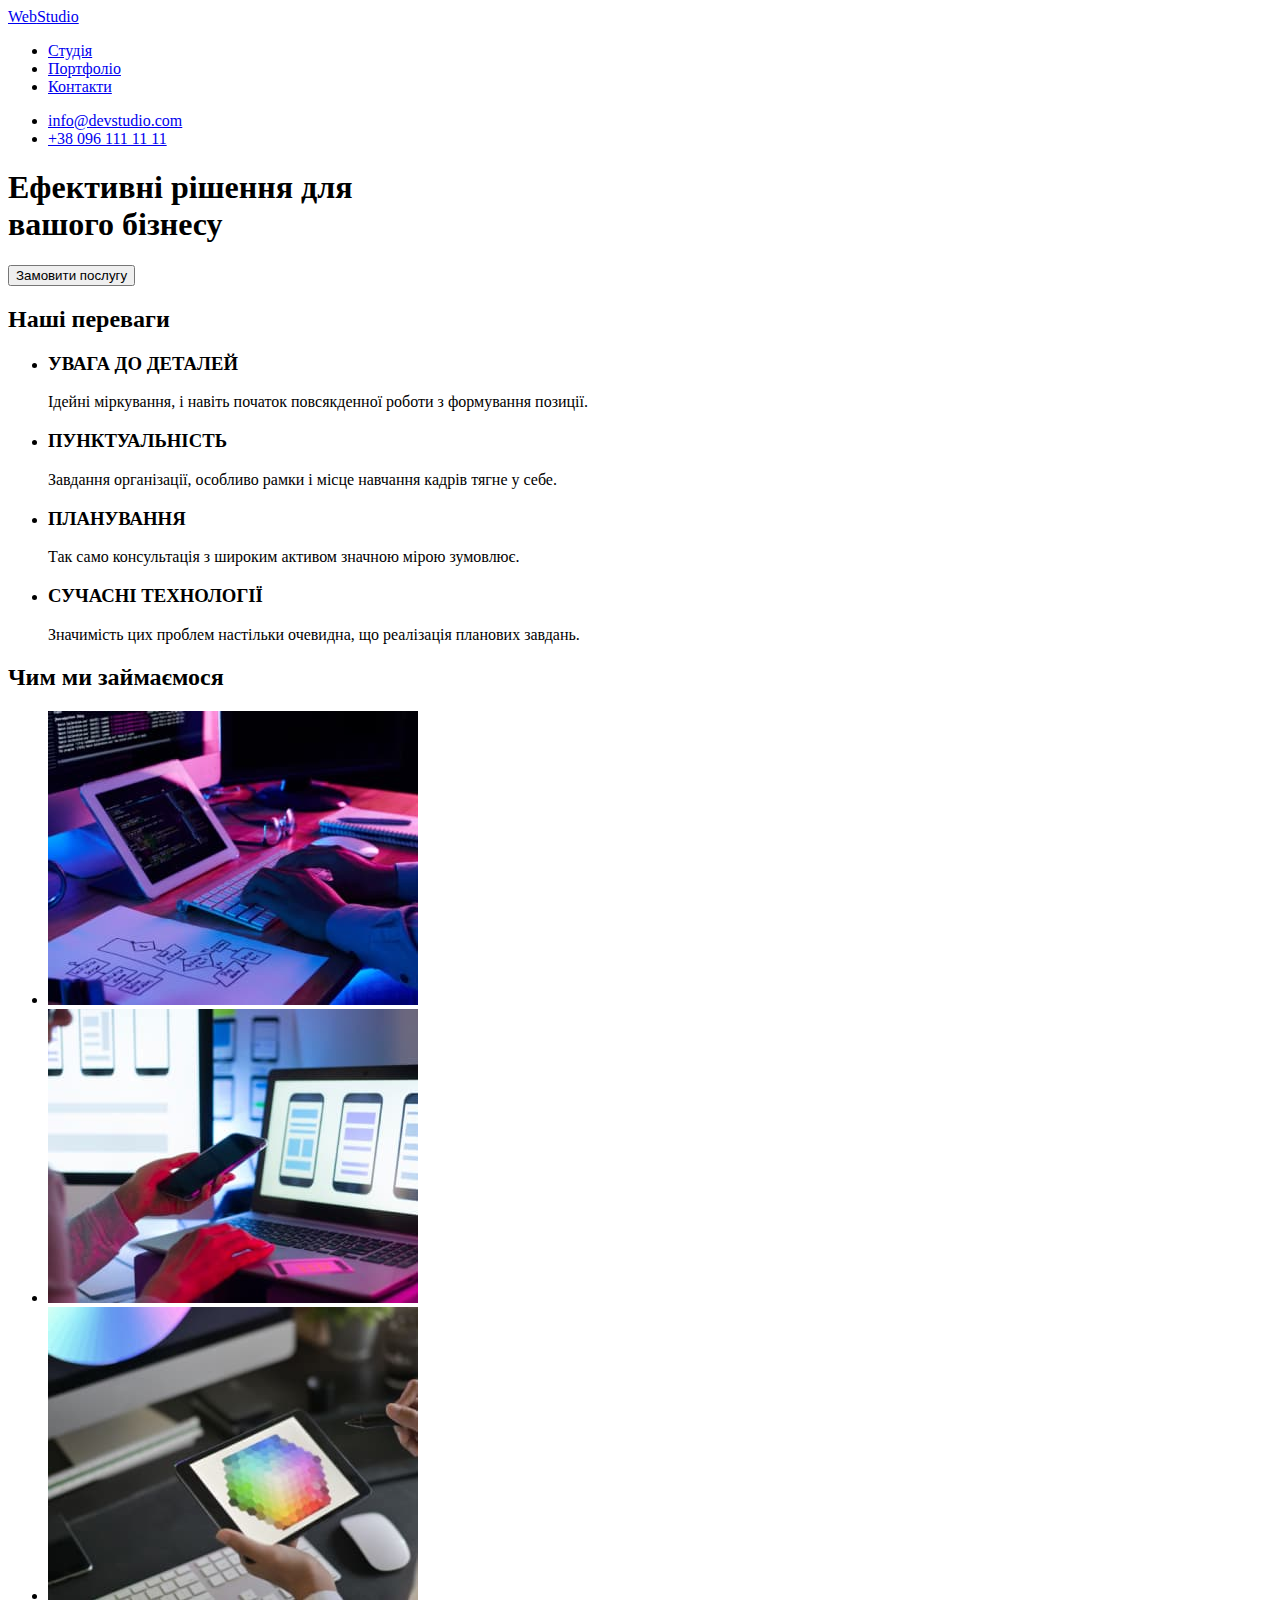
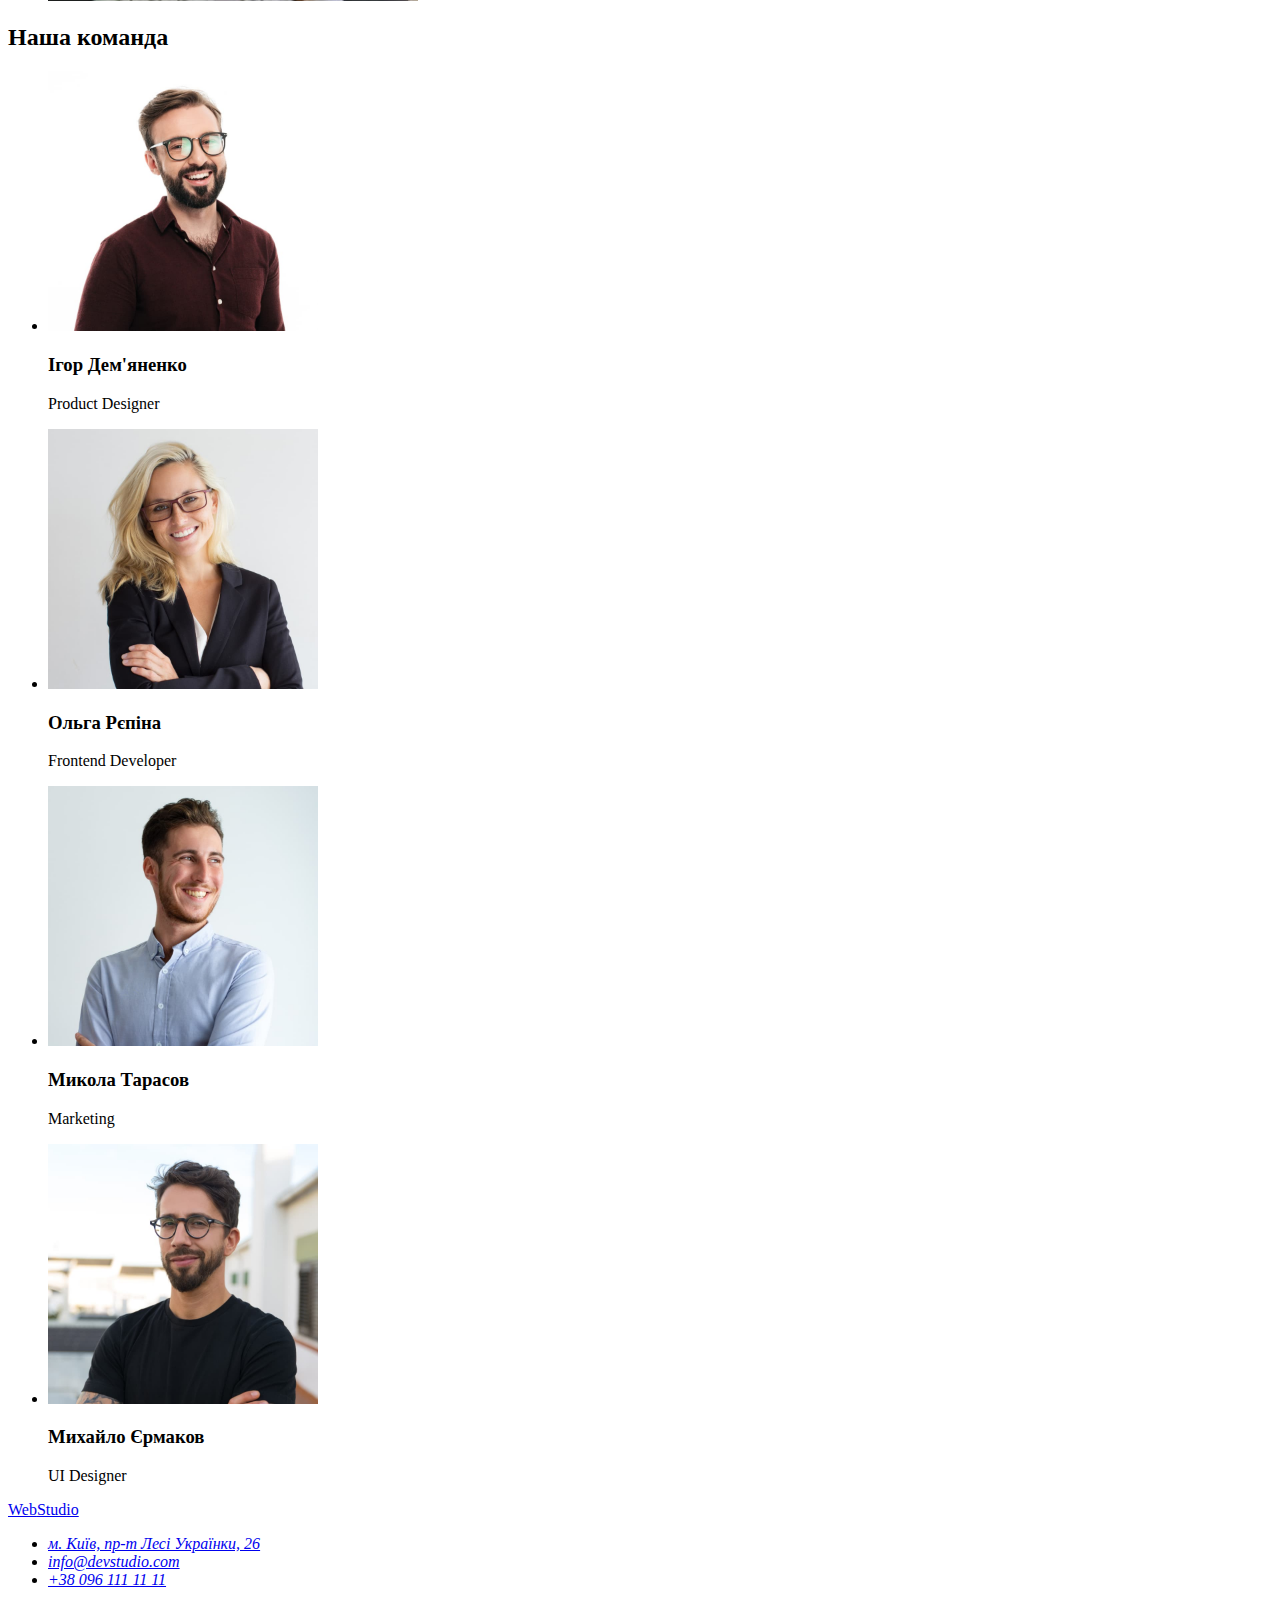
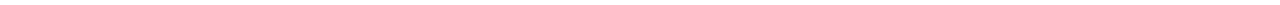
==== index.html @ d3a994a7 "add files from first homework" ====
<!DOCTYPE html>
<html lang="uk">
  <head>
    <meta charset="UTF-8" />
    <meta http-equiv="X-UA-Compatible" content="IE=edge" />
    <meta name="viewport" content="width=device-width, initial-scale=1.0" />
    <title>Document</title>
  </head>
  <body>
    <header>
      <a href="./index.html"><span>Web</span>Studio</a>
      <nav>
        <ul>
          <li><a href="#">Студія</a></li>
          <li><a href="#">Портфоліо</a></li>
          <li><a href="#">Контакти</a></li>
        </ul>
      </nav>
      <ul>
        <li><a href="mailto:info@devstudio.com">info@devstudio.com</a></li>
        <li><a href="tel:380961111111">+38 096 111 11 11</a></li>
      </ul>
    </header>
    <main>
      <section>
        <h1>Ефективні рішення для <br />вашого бізнесу</h1>
        <button type="button">Замовити послугу</button>
      </section>
      <section>
        <h2>Наші переваги</h2>
        <ul>
          <li>
            <h3>УВАГА ДО ДЕТАЛЕЙ</h3>
            <p>
              Ідейні міркування, і навіть початок повсякденної роботи з
              формування позиції.
            </p>
          </li>
          <li>
            <h3>ПУНКТУАЛЬНІСТЬ</h3>
            <p>
              Завдання організації, особливо рамки і місце навчання кадрів тягне
              у себе.
            </p>
          </li>
          <li>
            <h3>ПЛАНУВАННЯ</h3>
            <p>
              Так само консультація з широким активом значною мірою зумовлює.
            </p>
          </li>
          <li>
            <h3>СУЧАСНІ ТЕХНОЛОГІЇ</h3>
            <p>
              Значимість цих проблем настільки очевидна, що реалізація планових
              завдань.
            </p>
          </li>
        </ul>
      </section>
      <section>
        <h2>Чим ми займаємося</h2>
        <ul>
          <li>
            <img
              src="./images/img-2.jpg"
              width="370"
              height="294"
              alt="Робочий процес"
            />
          </li>
          <li>
            <img
              src="./images/img-1.jpg"
              width="370"
              height="294"
              alt="Робота з ноутбуком"
            />
          </li>
          <li>
            <img
              src="./images/img-3.jpg"
              width="370"
              height="294"
              alt="Робота із планшетом"
            />
          </li>
        </ul>
      </section>
      <section>
        <h2>Наша команда</h2>
        <ul>
          <li>
            <img
              src="./images/person-1.jpg"
              width="270"
              height="260"
              alt="Ігор Дем'яненко"
            />
            <h3>Ігор Дем'яненко</h3>
            <p>Product Designer</p>
          </li>
          <li>
            <img
              src="./images/person-2.jpg"
              width="270"
              height="260"
              alt="Ольга Рєпіна"
            />
            <h3>Ольга Рєпіна</h3>
            <p>Frontend Developer</p>
          </li>
          <li>
            <img
              src="./images/person-3.jpg"
              width="270"
              height="260"
              alt="Микола Тарасов"
            />
            <h3>Микола Тарасов</h3>
            <p>Marketing</p>
          </li>
          <li>
            <img
              src="./images/person-4.jpg"
              width="270"
              height="260"
              alt="Михайло Єрмаков"
            />
            <h3>Михайло Єрмаков</h3>
            <p>UI Designer</p>
          </li>
        </ul>
      </section>
    </main>
    <footer>
      <a href="/"><span>Web</span>Studio</a>
      <address>
        <ul>
          <li>
            <a
              href="https://goo.gl/maps/CPtrU1FHBa2aNyZL9"
              target="_blank"
              rel="noopener noreferrer nofollow"
              >м. Київ, пр-т Лесі Українки, 26</a
            >
          </li>
          <li><a href="mailto:info@devstudio.com">info@devstudio.com</a></li>
          <li><a href="tel:380961111111">+38 096 111 11 11</a></li>
        </ul>
      </address>
    </footer>
  </body>
</html>
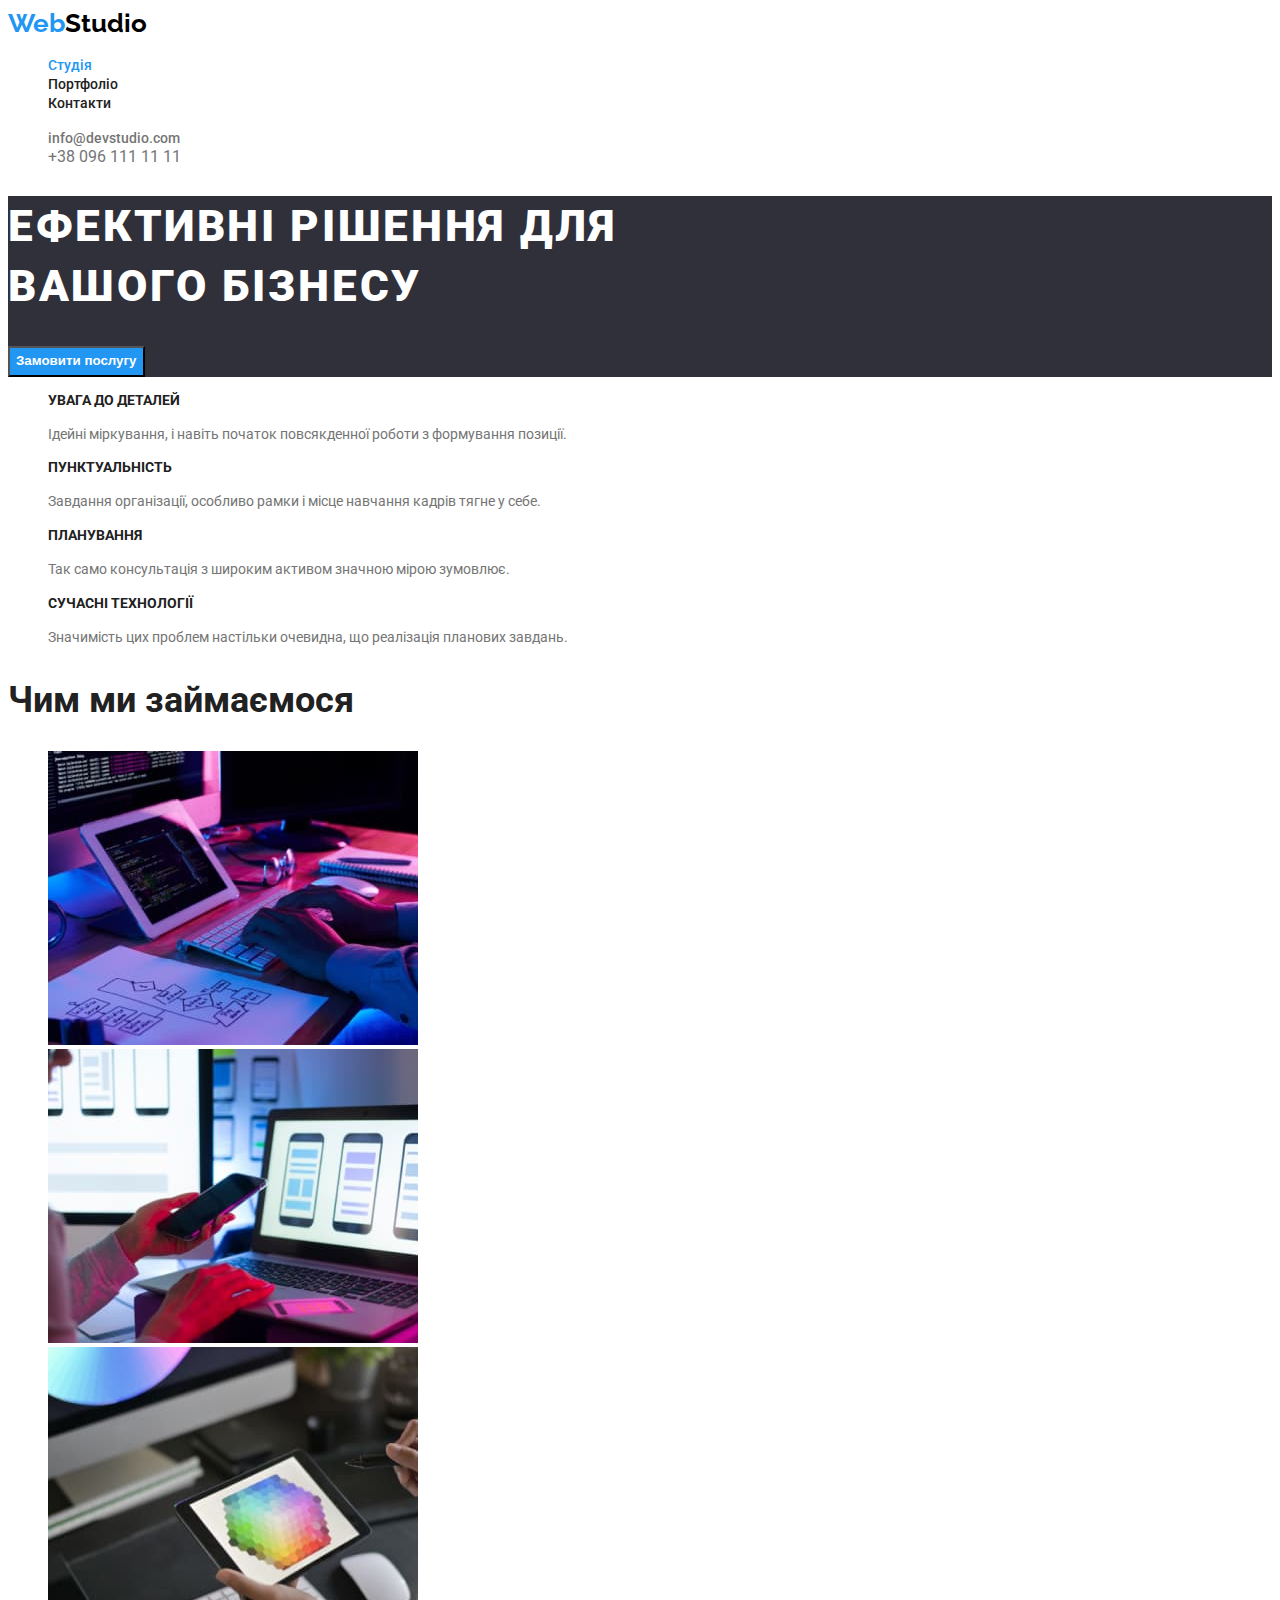
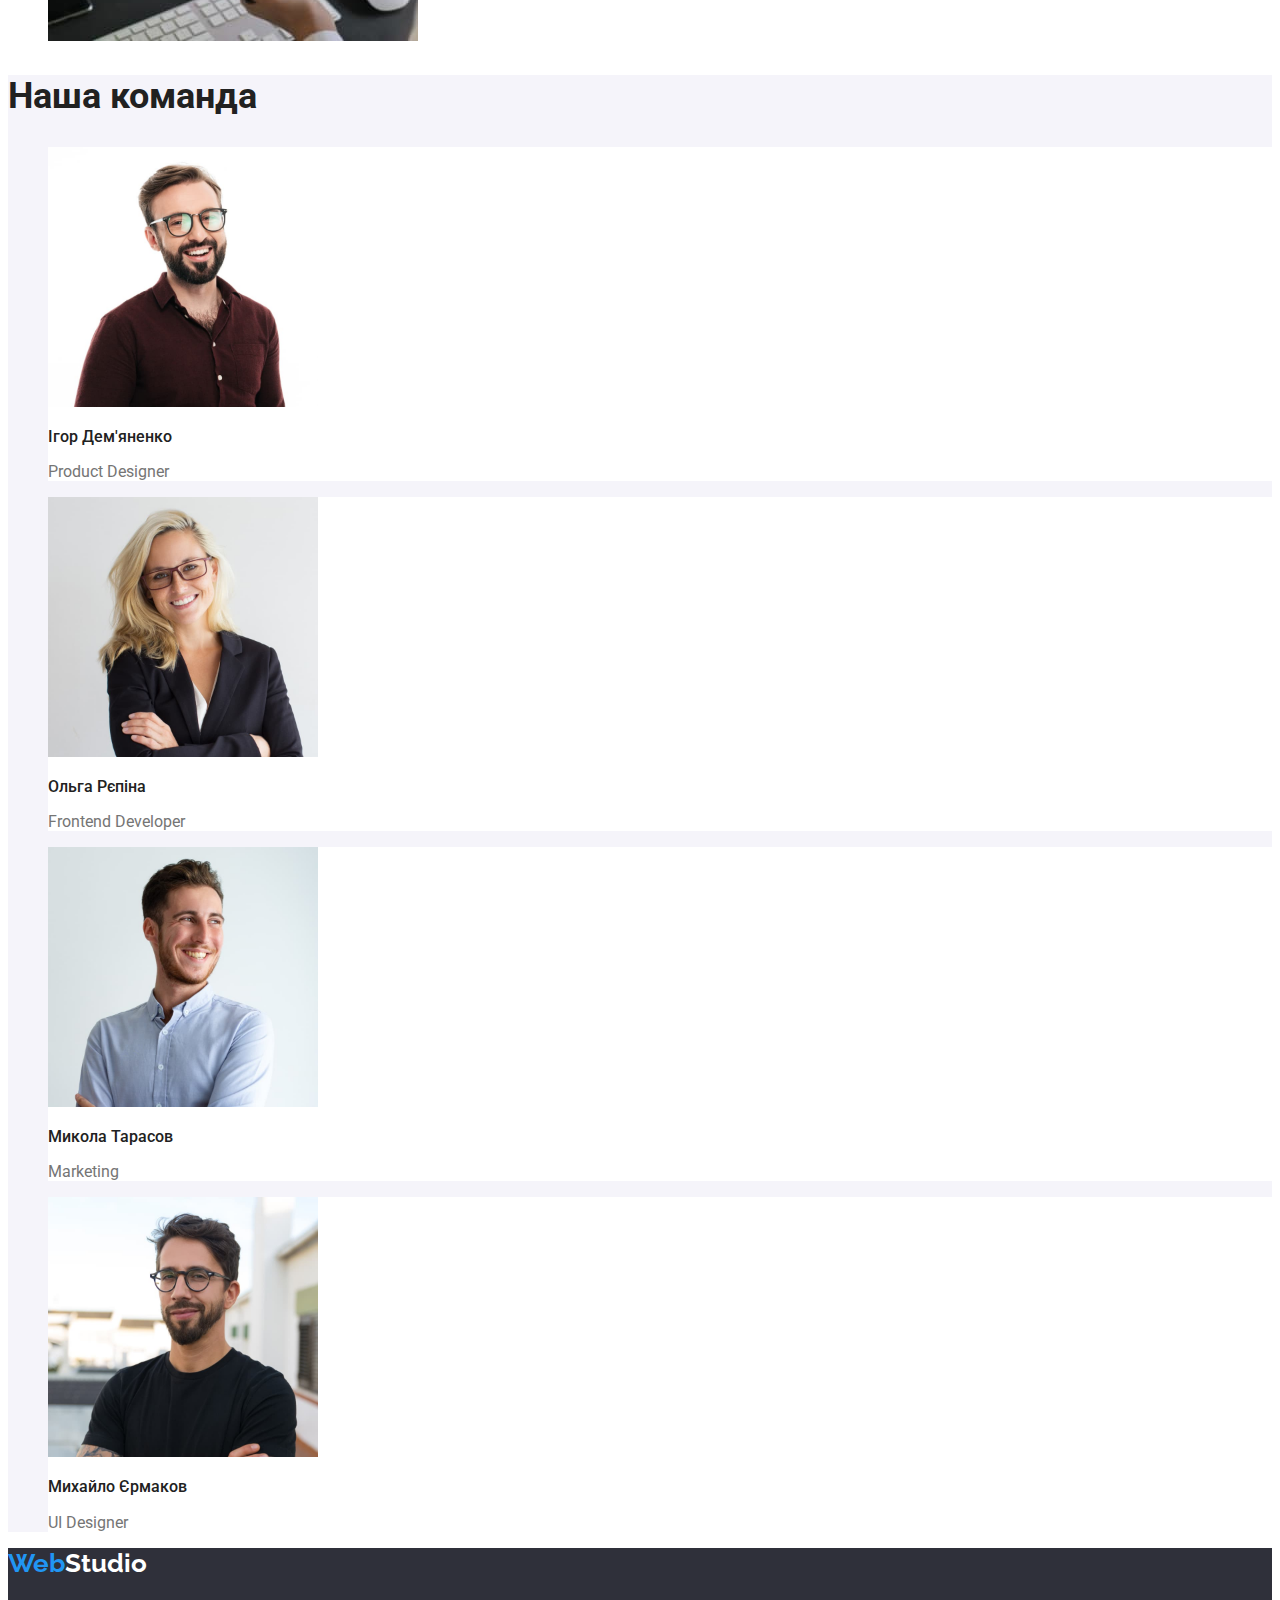
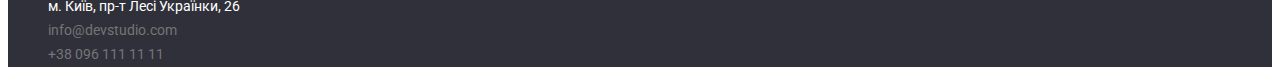
==== commit 743a0717: "add styles index.html" ====
--- a/index.html
+++ b/index.html
@@ -4,31 +4,44 @@
     <meta charset="UTF-8" />
     <meta http-equiv="X-UA-Compatible" content="IE=edge" />
     <meta name="viewport" content="width=device-width, initial-scale=1.0" />
-    <title>Document</title>
+    <link rel="preconnect" href="https://fonts.googleapis.com" />
+    <link rel="preconnect" href="https://fonts.gstatic.com" crossorigin />
+    <link
+      href="https://fonts.googleapis.com/css2?family=Raleway:wght@700&family=Roboto:wght@400;500;700;900&display=swap"
+      rel="stylesheet"
+    />
+    <link rel="stylesheet" href="./css/styles.css" />
+    <title>Home</title>
   </head>
   <body>
-    <header>
-      <a href="./index.html"><span>Web</span>Studio</a>
-      <nav>
+    <header class="header">
+      <a class="header-logo" href="#"><span>Web</span>Studio</a>
+      <nav class="navigation">
         <ul>
-          <li><a href="#">Студія</a></li>
-          <li><a href="#">Портфоліо</a></li>
-          <li><a href="#">Контакти</a></li>
+          <li class="navigation-link current"><a href="#">Студія</a></li>
+          <li class="navigation-link">
+            <a href="./portfolio.html">Портфоліо</a>
+          </li>
+          <li class="navigation-link"><a href="#">Контакти</a></li>
         </ul>
       </nav>
-      <ul>
-        <li><a href="mailto:info@devstudio.com">info@devstudio.com</a></li>
-        <li><a href="tel:380961111111">+38 096 111 11 11</a></li>
+      <ul class="header-information">
+        <li class="header-mail">
+          <a href="mailto:info@devstudio.com">info@devstudio.com</a>
+        </li>
+        <li class="header-phone">
+          <a href="tel:380961111111">+38 096 111 11 11</a>
+        </li>
       </ul>
     </header>
     <main>
-      <section>
+      <section class="hero-section">
         <h1>Ефективні рішення для <br />вашого бізнесу</h1>
-        <button type="button">Замовити послугу</button>
+        <button class="hero-button" type="button">Замовити послугу</button>
       </section>
-      <section>
-        <h2>Наші переваги</h2>
-        <ul>
+      <section class="benefits-section">
+        <h2 class="visually-hidden">Наші переваги</h2>
+        <ul class="benefits-list">
           <li>
             <h3>УВАГА ДО ДЕТАЛЕЙ</h3>
             <p>
@@ -58,9 +71,9 @@
           </li>
         </ul>
       </section>
-      <section>
+      <section class="about-section">
         <h2>Чим ми займаємося</h2>
-        <ul>
+        <ul class="about-list">
           <li>
             <img
               src="./images/img-2.jpg"
@@ -87,9 +100,9 @@
           </li>
         </ul>
       </section>
-      <section>
+      <section class="team-section">
         <h2>Наша команда</h2>
-        <ul>
+        <ul class="team-list">
           <li>
             <img
               src="./images/person-1.jpg"
@@ -133,20 +146,27 @@
         </ul>
       </section>
     </main>
-    <footer>
-      <a href="/"><span>Web</span>Studio</a>
+    <footer class="footer">
+      <a class="header-logo footer" href="./index.html"
+        ><span>Web</span>Studio</a
+      >
       <address>
-        <ul>
+        <ul class="footer-contacts">
           <li>
             <a
+              class="footer-address"
               href="https://goo.gl/maps/CPtrU1FHBa2aNyZL9"
               target="_blank"
               rel="noopener noreferrer nofollow"
               >м. Київ, пр-т Лесі Українки, 26</a
             >
           </li>
-          <li><a href="mailto:info@devstudio.com">info@devstudio.com</a></li>
-          <li><a href="tel:380961111111">+38 096 111 11 11</a></li>
+          <li class="footer-mail">
+            <a href="mailto:info@devstudio.com">info@devstudio.com</a>
+          </li>
+          <li class="footer-phone">
+            <a href="tel:380961111111">+38 096 111 11 11</a>
+          </li>
         </ul>
       </address>
     </footer>
--- a/css/styles.css
+++ b/css/styles.css
@@ -0,0 +1,169 @@
+:root {
+  --primary-text-color: #757575;
+  --hover-color: #2196f3;
+  --bacground-color: #fffff;
+  --titles-color: #212121;
+  --primary-white-color: #ffffff;
+}
+body {
+  font-family: "Roboto", sans-serif;
+  font-size: 16px;
+  font-weight: 400;
+  color: var(--primary-text-color);
+  background-color: var(--bacground-color);
+}
+a {
+  text-decoration: none;
+  color: inherit;
+  cursor: pointer;
+}
+li {
+  list-style: none;
+}
+/* header start */
+.header-logo {
+  font-family: "Raleway", sans-serif;
+  font-weight: 700;
+  font-size: 26px;
+  line-height: 1.2;
+  color: #000000;
+}
+.header-logo span {
+  color: #2196f3;
+}
+.navigation .navigation-link a {
+  font-weight: 500;
+  font-size: 14px;
+  line-height: 1.15;
+  color: #212121;
+}
+.navigation .navigation-link.current a {
+  color: #2196f3;
+}
+.navigation .navigation-link a:hover,
+.navigation .navigation-link a:focus {
+  color: var(--hover-color);
+}
+.header-information .header-mail a {
+  font-weight: 500;
+  font-size: 14px;
+  line-height: 1.15;
+}
+.header-information a:hover,
+.header-information a:focus {
+  color: var(--hover-color);
+}
+/* end header */
+
+/* hero-section section home page */
+.hero-section {
+  background-color: #2f303a;
+}
+.hero-section h1 {
+  font-weight: 900;
+  font-size: 44px;
+  line-height: 1.37;
+  color: var(--primary-white-color);
+  text-transform: uppercase;
+  letter-spacing: 0.06em;
+}
+.hero-button {
+  color: var(--primary-white-color);
+  background-color: var(--hover-color);
+  font-weight: 700;
+  line-height: 1.87;
+  cursor: pointer;
+}
+
+.hero-button:hover,
+.hero-button:focus {
+  background-color: #188ce8;
+}
+/* end hero-section section home page */
+/* start benefits cection */
+.visually-hidden {
+  position: absolute;
+  white-space: nowrap;
+  width: 1px;
+  height: 1px;
+  overflow: hidden;
+  border: 0;
+  padding: 0;
+  clip: rect(0 0 0 0);
+  clip-path: inset(50%);
+  margin: -1px;
+}
+.benefits-list h3 {
+  color: var(--titles-color);
+  font-weight: 700;
+  line-height: 1.14;
+  font-size: 14px;
+  text-transform: uppercase;
+}
+.benefits-list p {
+  line-height: 1.7;
+  font-size: 14px;
+}
+/* end benefits cection */
+/* start about section */
+.about-section h2 {
+  font-weight: 700;
+  font-size: 36px;
+  line-height: 1.17;
+  color: var(--titles-color);
+}
+/* end about section */
+/* start team section */
+.team-section {
+  background-color: #f5f4fa;
+}
+.team-section h2 {
+  font-weight: 700;
+  font-size: 36px;
+  line-height: 1.17;
+  color: var(--titles-color);
+}
+.team-list li {
+  background-color: var(--primary-white-color);
+}
+.team-list li h3 {
+  font-weight: 500;
+  font-size: 16px;
+  line-height: 1.19;
+  color: var(--titles-color);
+}
+.team-list li p {
+  /* font-weight: 400;
+  font-size: 16px; */
+  line-height: 1.19;
+}
+/* end team section */
+
+/* footer srart */
+.footer {
+  background-color: #2f303a;
+}
+a.header-logo.footer {
+  color: var(--primary-white-color);
+}
+address {
+  font-style: normal;
+}
+.footer-address {
+  font-size: 14px;
+  line-height: 1.71;
+  color: var(--primary-white-color);
+}
+.footer-mail a,
+.footer-phone a {
+  font-size: 14px;
+  line-height: 1.71;
+}
+.footer-mail a:hover,
+.footer-phone a:hover,
+.footer-mail a:focus,
+.footer-phone a:focus {
+  color: var(--hover-color);
+}
+
+/* footer end */
